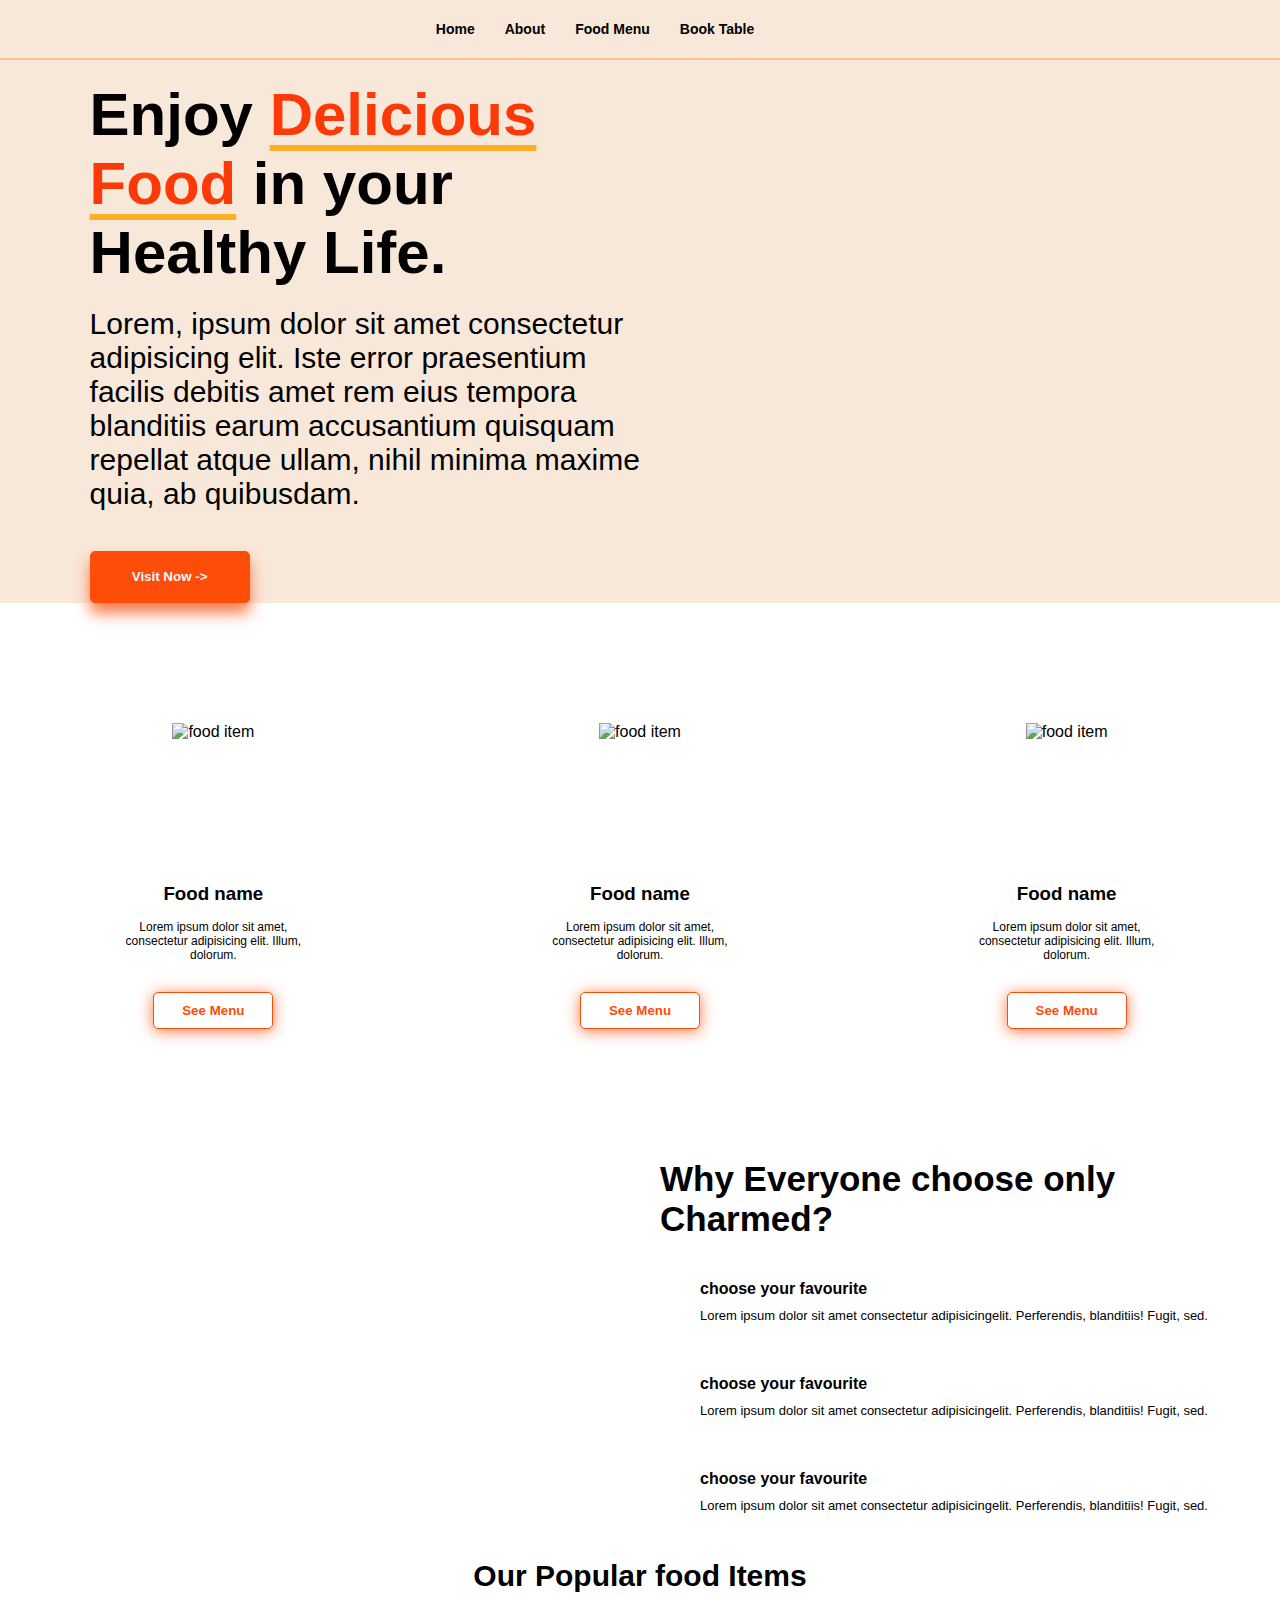
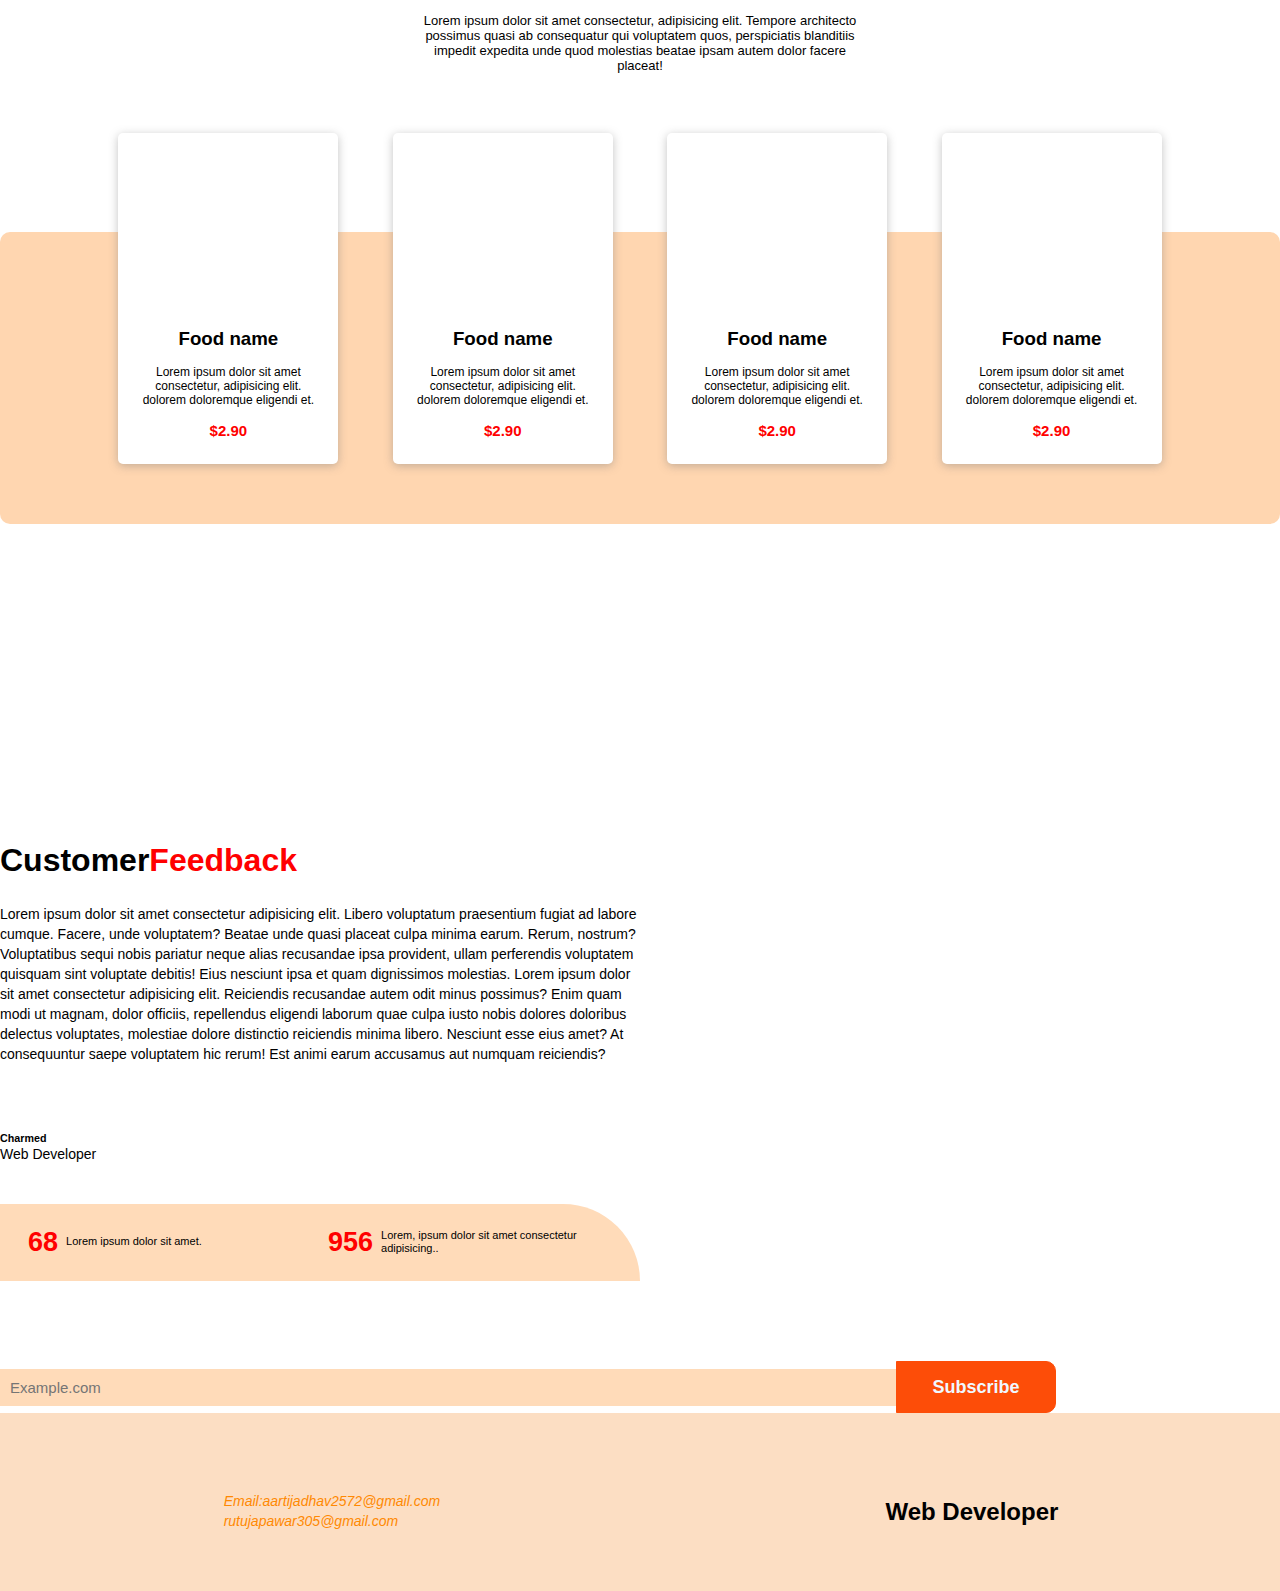
==== index.html @ eca52ebd "Add files via upload" ====
<!DOCTYPE html>
<html lang="en">
<head>
 <link rel="stylesheet" href="style.css">
 <link rel="shortcut icon" href="./images/logo1.png" type="image/x-icon">
 <link rel="stylesheet" href="https://cdnjs.cloudflare.com/ajax/libs/font-awesome/6.5.2/css/all.min.css" integrity="sha512-SnH5WK+bZxgPHs44uWIX+LLJAJ9/2PkPKZ5QiAj6Ta86w+fsb2TkcmfRyVX3pBnMFcV7oQPJkl9QevSCWr3W6A==" crossorigin="anonymous" referrerpolicy="no-referrer" />
 <meta charset="UTF-8">
 <meta name="viewport" content="width=device-width, initial-scale=1.0">
 <title>Food Website |Home</title>
</head>
<div>
 <header>
 <div class="header">
 <div class="headerbar">
 <div class="account">
 <ul>
 <a href="">
 <li>
 <i class="fa-solid fa-house-chimney"></i>
 </li>
 </a>
<a href="#">
 <li>
 <i class="fa-solid fa-magnifying-glasssearchicon" id="searchicon1"></i>
 </li>
 </a>
<div class="search1" id="searchinput1">
 <input type="search1">
 <i class="fa-solid fa-magnifying-glasssrchicon1"></i>
 </div>
<a href="">
 <li>
 <i class="fa-solid fa-user" id="user-mb"></i>
 </li>
 </a>
 </ul>
 </div>
 <div class="nav">
 <ul>
 <a href="">
 <li>Home</li>
 </a>
 <a href="">
 <li>About</li>
 </a>
 <a href="">
 <li>Food Menu</li>
 </a>
 <a href="">
 <li>Book Table</li>
 </a>
 </ul>
 </div>
 </div>
 <div class="logo">
 <img src="./images/logo.png" alt="">
 </div>
 <div class="bar">
 <i class="fa-solid fa-bars"></i>
 <i class="fa-solid fa-xmark" id="hdcross"></i>
 </div>
 <div class="nav">
 <ul>
 <a href="#">
 <li>Home</li>
 </a>
 <a href="#">
 <li>About</li>
 </a>
 <a href="#">
 <li>Food Menu</li>
 </a>
 <a href="#">
 <li>Book Table</li>
 </a>
 </ul>
 </div>
 <div class="account">
 <ul>
 <a href="#">
 <li>
 <i class="fa-solid fa-house-chimney"></i>
 </li>
 </a>
 <a href="#">
 <li>
 <i class="fa-solid fa-magnifying-glass searchicon" id="searchicon2"></i>
 </li>
 </a>
 <div class="search" id="searchinput2">
 <input type="search">
 <i class="fa-solid fa-magnifying-glass srchicon"></i>
 </div>
 <a href="#">
 <li>
 <i class="fa-solid fa-user" id="user-lap"></i>
 </li>
 </a>
 </ul>
 </div>
 </div>
 </header>
 <div class="Home">
 <div class="main_slide">
 <div>
 <h1>Enjoy <span>Delicious Food</span> in your Healthy Life.</h1>
 <p>Lorem, ipsum dolor sit amet consectetur adipisicing elit. Iste
error praesentium facilis debitis amet rem eius tempora blanditiis earum
accusantium quisquam repellat atque ullam, nihil minima maxime quia, ab
quibusdam.</p>
 <button class="red_btn">Visit Now -><i class="fa-solid fa-arrowright-long"></i></button>
 </div>
 <div>
 <img src="./images/foody2.png" alt="">
 </div>
 </div>
 </div>
 <div class="food-items">
 <div class="item">
 <div>
 <img src ="./images/itemm1.webp" alt="food item">
 </div>
 <h3>Food name</h3>
 <p>Lorem ipsum dolor sit amet, consectetur adipisicing elit. Illum, dolorum.</p>
 <button class="white_btn"> See Menu</button>
 </div>
 <div class="item">
 <div>
 <img src ="./images/item2.png" alt="food item">
 </div>
 <h3>Food name</h3>
 <p>Lorem ipsum dolor sit amet, consectetur adipisicing elit. Illum, dolorum.</p>
 <button class="white_btn"> See Menu</button>
 </div>
 <div class="item">
 <div>
 <img src ="./images/item3.png" alt="food item">
 </div>
 <h3>Food name</h3>
 <p>Lorem ipsum dolor sit amet, consectetur adipisicing elit. Illum, dolorum.</p>
 <button class="white_btn"> See Menu</button>
 </div>
 </div>
 <div class="main_slide2">
 <div class="foodimg">
 <img src="./images/plate1.png" alt="">
 </div>
 <div class="question">
 <div>
 <h2>Why Everyone choose only Charmed?</h2>
 </div>
 <div>
 <div class="q-ans">
 <div>
 <img src="./images/plate2.png" alt="">
 </div>
 <div>
 <h4>choose your favourite</h4>
 <p>Lorem ipsum dolor sit amet consectetur adipisicingelit. Perferendis, blanditiis! Fugit, sed.</p>
 </div>
 </div>
 <div class="q-ans">
 <div>
 <img src="./images/plate3.jpg" alt="">
 </div>
 <div>
 <h4>choose your favourite</h4>
 <p>Lorem ipsum dolor sit amet consectetur adipisicingelit. Perferendis, blanditiis! Fugit, sed.</p>
 </div>
 </div>
 <div class="q-ans">
 <div>
 <img src="./images/plate4.png" alt="">
 </div>
 <div>
 <h4>choose your favourite</h4>
 <p>Lorem ipsum dolor sit amet consectetur adipisicingelit. Perferendis, blanditiis! Fugit, sed.</p>
 </div>
 </div>
 </div>
</div>
 <div class="main_slide3">
    <div class="fav-head">
        <h3>Our Popular food Items</h3>
        <p>Lorem ipsum dolor sit amet consectetur, adipisicing elit. Tempore architecto possimus quasi ab consequatur qui voluptatem quos, perspiciatis blanditiis impedit expedita unde quod molestias beatae ipsam autem dolor facere placeat! </p>
    </div>
    <div class="fav-food">
        <div class="item">
            <div>
                <img src="./images/plate1.png" alt="">
            </div>
            <h3>Food name</h3>
            <p>Lorem ipsum dolor sit amet consectetur, adipisicing elit. dolorem doloremque eligendi et.</p>
            <p class="fav-price">$2.90</p>
        </div>
        <div class="item">
            <div>
                <img src="./images/plate2.png" alt="">
            </div>
            <h3>Food name</h3>
            <p>Lorem ipsum dolor sit amet consectetur, adipisicing elit. dolorem doloremque eligendi et.</p>
            <p class="fav-price">$2.90</p>
        </div>
        <div class="item">
            <div>
                <img src="./images/plate3.jpg" alt="">
            </div>
            <h3>Food name</h3>
            <p>Lorem ipsum dolor sit amet consectetur, adipisicing elit. dolorem doloremque eligendi et.</p>
            <p class="fav-price">$2.90</p>
        </div>
        <div class="item">
            <div>
                <img src="./images/plate4.png" alt="">
            </div>
            <h3>Food name</h3>
            <p>Lorem ipsum dolor sit amet consectetur, adipisicing elit. dolorem doloremque eligendi et.</p>
            <p class="fav-price">$2.90</p>
        </div>
    </div>
    <div class="dsgn"></div>
</div>

<div class="main_slide4">
    <div class="chef-feed">
        <div class="chef">
            <img src="./images/chef.png" alt="">
        </div>
        <h2>Customer<span style="color: red;">Feedback</span></h2>
        <p>Lorem ipsum dolor sit amet consectetur adipisicing elit. Libero voluptatum praesentium fugiat ad labore cumque. Facere, unde voluptatem? Beatae unde quasi placeat culpa minima earum. Rerum, nostrum? Voluptatibus sequi nobis pariatur neque alias recusandae ipsa provident, ullam perferendis voluptatem quisquam sint voluptate debitis! Eius nesciunt ipsa et quam dignissimos molestias. Lorem ipsum dolor sit amet consectetur adipisicing elit. Reiciendis recusandae autem odit minus possimus? Enim quam modi ut magnam, dolor officiis, repellendus eligendi laborum quae culpa iusto nobis dolores doloribus delectus voluptates, molestiae dolore distinctio reiciendis minima libero. Nesciunt esse eius amet? At consequuntur saepe voluptatem hic rerum! Est animi earum accusamus aut numquam reiciendis?</p>
        <div class="chef-detail"></div>
        <div>
            <img src="./images/logo1.png" alt="">
        </div>
        <div>
            <h6>Charmed</h6>
            <p>Web Developer</p>
        </div>
        <div class="chef-vic">
            <div>
                <i class="fa-solid fa-hand-peace"></i>
                <h4>68</h4>
                <p>Lorem ipsum dolor sit amet. </p>
            </div>
            <div>
                <i class="fa-solid fa-trophy"></i>
                <h4>956</h4>
                <p>Lorem, ipsum dolor sit amet consectetur adipisicing..</p>
            </div>
        </div>
    </div>
    
</div>

 </div>
 <div class="letter-input">
    <div>
        <input type="email" placeholder="Example.com">
    </div>
    <button class="red_btn">Subscribe</button>
    <h2></h2>
 </div>
</div>

<div class="footer">
    <div class="footer-1">
        <div class="logo">
            <img src="./images/logo.png" alt="">
        </div>
        <div>
            <address>
                <p>Email:aartijadhav2572@gmail.com</p>
                <p>rutujapawar305@gmail.com</p>
            </address>
        </div>
    </div>

<div class="footer-2">
    <img src="./images/logo1.png" alt="">
    <h2>Web Developer</h2>
</div>

</div>

 <script src="app.js"> </script>
</body>
</html>
---- style.css ----
*{
    margin: 0;
    padding: 0;
    box-sizing: border-box;
    list-style: none;
    text-decoration: none;
    color: black;
    font-family: Verdana, Geneva, Tahoma, sans-serif;
   }
   .headerbar{
    display: none;
   }
   .searchicon1{
    display: block;
   }
   .logo img{
    width: 150px;
   }
   .bar{
    display: none;
    font-size: 18px;
   }
   .header{
    display: flex;
    justify-content: space-between;
    align-items: center;
    height: 60px;
    padding: 0 7vw;
    background-color: rgb(248,232,217);
    border-bottom: 2px solid rgb(252,196,124);
    box-shadow: 0 2px rgb(253,124,124);
   }
   .header ul{
    display: flex;
    align-items: center;
   }
   .header ul li:hover{
    color: rgb(253,57,8);
   }
   .nav ul li{
    padding: 0 15px;
    font-size: 14px;
    font-weight: bold;
   }
   .account{
    flex:0.1
   }
   .account ul{
    display: flex;
    justify-content: end;
   }
   .account ul li{
    padding: 0 15px;
    font-size: 18px;
   }
   .bar i:hover{
    color:rgb(253,57,8)
   }
   .search{
    display: none;
    width: 200px;
    justify-content: center;
   }
   .search input{
    width: 100%;
    outline: none;
    border: none;
    padding: 5px;
   }
   .srchicon{
    background-color: rgb(255,210,210);
    display: block;
    padding: 4px 5px;
    cursor: pointer;
   }
   .Home{
    background-color: rgb(248, 232, 217);
    padding: 0 7vw;
   }

   .main_slide{
    display: flex;
    align-items: center;
    flex-wrap: wrap-reverse;
   }

   .main_slide div:nth-child(2){
    flex: 1;
    display: flex;
    justify-content: center;
    padding-top: 40px;
   }
   .main_slide div:nth-child(1){
    padding-top: 20px;
    flex: 1;
    font-size: 30px;
   }
   .main_slide div:nth-child(1) p{
    font-size: 30px;
    padding: 20px 0;
   }
   .main_slide div:nth-child(1) span{
    color: rgb(253,57,8);
    text-decoration: underline;
    text-underline-offset: 10px;
    text-decoration-color: rgb(253,176,34);
   }
   .red_btn{
    cursor: pointer;
    margin-top: 20px;
    width: 160px;
    font-weight: bold;
    color: aliceblue;
    line-height: 50px;
    background-color: rgb(253,77,8);
    border-radius: 5px;
    border: 1px solid rgb(253,77,8);
    box-shadow: 0 10px 15px rgb(250,120,69);
    transition: all 0.2s;
   }
   .red_btn i{
    color: white;
    transition: all 0.2s;
   }
   .red_btn:hover{
    background-color: white;
    box-shadow: 0 2px 15px rgb(250,120,69);
    border: 1px solid rgb(253,77,8);
    color:rgb(253,77,8);
   }
   .red_btn:hover i{
    color: rgb(253,77,8);
   }
   .food-items{
    margin: 70px 0;
    padding: 20px 0;
    background-color: white;
    border-radius: 30px;
    display: flex;
    justify-content: space-around;
    flex-wrap: wrap;
   }
   .item{
    width: 250px;
    padding: 30px;
    text-align: center;
   }
   .item div{
    height: 160px;
   }
   .item img{
    width: 160px;
    margin-bottom: 15px;
   }
   .item p{
    font-size: 12px;
    margin-top: 15px;
    margin-bottom: 10px;
   }
   .white_btn{
    cursor: pointer;
    margin-top: 20px;
    width: 160px;
    font-weight: bold;
    color: rgb(253,77,8);
    line-height: 50px;
    background-color: white;
    border-radius: 5px;
    border: 1px solid rgb(253,77,8);
    box-shadow: 0 2px 15px rgb(250,120,69);
    transition: all 0.2s;
   }
   .white_btn:hover{
    color: white;
    background-color: rgb(253,77,8);
    box-shadow: 0 10px 15px rgb(250,120,69);
   }
   .item .red_btn, .item .white_btn{
    width: 120px;
    line-height: 35px;
   }
   
   .main_slide2{
    margin: 80px 0;
    display: flex;
    flex-wrap: wrap;
    justify-content: space-between;
    align-items: center;
   }
   .foodimg{
    flex: 0.5;
   }
   .foodimg img{
    max-width: 500px;
    width: 45vw;
   }
   .question{
    flex:0.5;
    flex-direction: column;
    margin-left: 40px;
   }
   .question h2{
    font-size: 35px;
    margin-bottom: 15px;
   }
   .q-ans{
    display: flex;
    justify-content: flex-start;
    align-items: center;
    padding: 15px 0;
    cursor: pointer;
   }
   .q-ans img{
    width: 45px;
   }
   .q-ans div:first-child{
    padding: 10px;
    border-radius: 50%;
    height: 65px;
    text-align: center;
    background-color: white;
    margin-right: 20px;
   }
   .q-ans div:nth-child(2){
    display: flex;
    flex-direction: column;
   }
   .q-ans div:nth-child(2) p{
    margin-top: 10px;
    font-size: 13px;
   }

   .main_slide3{
    display:flex;
    flex-direction: column;
    align-items: center;
    width: 100%;
    position: relative;
    z-index: 1;
   }

   .main_slide3 .fav-head{
    text-align: center;
    width: 450px;
    margin-bottom: 30px;
   }

   .main_slide3 .fav-head h3{
    font-size: 30px;
    padding: 20px 0;
   }

   .main_slide3 .fav-head p{
    font-size: 13px;
    text-align: center;
   }
   
   .main_slide3 .fav-food{
    margin: 30px 0;
    display: flex;
    flex-wrap: wrap;
    justify-content: space-evenly;
    width: 90%;
   }

   .main_slide3 .fav-food .item{
    background-color: white;
    border-radius: 5px;
    margin-bottom: 30px;
    box-shadow: 0 2px 10px rgba(119,119,119,0.438);
    width: 220px;
    padding: 15px;
    padding-top: 20px;
    text-align: center;
    cursor: pointer;
   }

   .main_slide3 .fav-food .item div{
    height: 160px;
    margin-bottom: 15px;
   }

   .main_slide3 .fav-food .item img{
    width: 160px;
    margin-bottom: 15px;
   }

   .main_slide3 .fav-price{
    color: red;
    font-weight: bold;
    font-size: 15px;
   }

   .main_slide3 .dsgn{
    background-color: rgb(255,214,176);
    height: 50%;
    width: 100%;
    position: absolute;
    z-index: -1;
    bottom: 0;
    border-radius: 10px;
   }

.main_slide4{
    margin-top: 270px;
    display: flex;
    flex-wrap: wrap-reverse;
}

.main_slide4 .chef-feed{
    flex: 0.5;
    margin-top: 30px;
}

.main_slide4 .chef{
    flex: 0.5;
    text-align: right;
}

.main_slide4 .chef img{
    margin-top: -250px;
    width: 50vw;
    max-width: 490px;
}

.main_slide4 .chef-feed h2{
    font-size: 32px;
    margin-bottom: 25px;
}

.main_slide4 .chef-feed p{
    font-size: 
    14px;
    line-height: 20px;
    margin-bottom: 10px;
}

.main_slide4 .chef-detail{
    margin-top: 20px;
    display: flex;
    margin: 25px 0;
    align-items: center;
}

.main_slide4 .chef-detail img{
    width: 50px;
    border-radius: 50%;
    margin-right: 15px;
    border: 4px solid white;
}

.main_slide4 .chef-detail h6{
    font-size: 14px;
}

.main_slide4 .chef-detail p{
    font-size: 11px;
    color: red;
}

.main_slide4 .chef-vic{
    display: flex;
    align-items: center;
    padding: 25px 20px;
    background-color: rgb(255,219,185);
    border-radius: 0 100px 0 0;
    margin-top: 40px;
    width: 100%;
}

.main_slide4 .chef-vic div{
    display: flex;
    align-items: center;
    margin-right: 20px;
    flex: 0.5;
    height: 27px;
    overflow: hidden;
}

.main_slide4 .chef-vic div i,
.main_slide4 .chef-vic div h4{
    font-size: 27px;
    margin-right: 8px;
}

.main_slide4 .chef-vic div h4{
    color: red;
}

.main_slide4 .chef-vic div p{
    font-size: 11px;
    padding-top: 8px;
    line-height: 13px;
}

.letter{
    display: flex;
    flex-wrap: wrap;
    justify-content: space-between;
    align-items: center;
    padding: 100px 0;
}

.letter-head{
    flex:0.5;
}

.letter-head h2{
    font-size: 30px;
}

.letter-head span{
    color: red;
}

.letter-input{
    width: 100%;
    margin-top: 20px;
    display: flex;
    flex: 0.5;
}

.letter-input div{
    width: 70%;
    display: flex;
    align-items: center;
    background-color: fgb(255,219,185);
}
.letter-input input{
    font-size: 15px;
    padding: 10px;
    outline: none;
    width: 100%;
    border: none;
    background-color: rgb(255,219,185);
}

.letter-input .red_btn{
    margin: 0;
    font-size: 18px;
    box-shadow: none;
    border-radius: 0 10px 10px 0;
}

.footer{
    padding: 60px 0;
    border-top: 2px solidrgb(252,184,107);
    background-color: rgb(252,222,195);
    display: flex;
    flex-wrap: wrap;
    justify-content: space-around;
    align-items: center;
}

.footer-1 .logo img{
    width: 200px;
}

.footer-1 p{
    cursor: pointer;
    font-size: 14px;
    padding: 2px;
    color: rgb(255,137,2);
}

.footer-2{
    text-align: center;
    cursor: pointer;
}

.footer-2 h2{
    font-family: 'Franklin Gothic Medium', 'Arial Narrow', Arial, sans-serif;
}

.footer-2 img{
    width: 50px;
    margin-bottom: 15px;
}

   @media only screen and (max-width: 768px){
    .header .nav,
    .header .account{
    display: none;
    }
    .search{
    width: 60vw;
    }
    .bar{
    display: block;
    cursor: pointer;
    }
    .headerbar{
    overflow: hidden;
    display: flex;
    flex-direction: column;
    position: fixed;
    top: 0;
    width: 100%;
    bottom: 0;
    right:100%;
    transition: all 0.5s;
    background-color: rgb(252,231,216);
    }
    .headerbar .account,
    .headerbar .nav{
    display: block;
    font-size: 18px;
    }
    .bar .fa-xmark{
    display: none;
    top: 20px;
    right: 5w;
    position: absolute;
    font-size: 25px;
    }
    .headerbar .nav ul{
    flex-direction: column;
    margin-top: 10px;
    text-align: center;
    }
    .headerbar .nav li{
    width: 96vw;
    margin: 10px 0;
    padding: 15px 30px;
    box-shadow: 0 2px 15px rgb(252,193,169);
    font-size: 15px;
    margin-top: 5px;
    }
    .headerbar .account{
    line-height: 40px;
    margin-top: 60px;
    background-color: rgb(252,210,182);
    padding: 15px;
    }
    .headerbar .account ul{
    justify-content: space-between;
    }
    .foodimg{
    flex: 1;
    text-align: center;
    margin-bottom: 20px;
    }
    .foodimg img{
    width: 70vw;
    }
    .question{
    flex: 1;
    margin-top: 30px;
    }
    .question h2{
    font-size: 25px;
    }
    .q-ans dic:nth-child(2) p{
    font-size: 11px;
    }

    .main_slide3{
        margin-top: 100px;
       }
    
       .main_slide3 .dsgn{
        height: 60%;
       }
    
       .main_slide3 .fav-head{
        width: 80%;
        margin-bottom: 20px;
       }

       .main_slide4{
        margin-top: 150px;
       }

       .main_slide4 .chef-feed{
        flex: 1;
       }

       .main_slide4 .chef{
        flex: 1;
        text-align: center;
        margin-bottom: 40px;
       }

       .main_slide4 .chef img{
        width: 80vw;
       }

       .letter-head h2{
        font-size: 20px;
       }

       .letter-input input{
        font-size: 12px;
        padding: 15px;
        width: 50vw;
       }

       .letter-input .red_btn{
        line-height: 40px;
        width: 120px;
        font-size: 11px;
       }

       .footer .footer-1 div{
        margin: 0;
       }

       .footer div{
        margin-bottom: 40px;
       }
}
   

   @media only screen and (max-width: 550px){
   
    .main_slide div:nth-child(1){
    font-size: 18px;
    }
    .main_slide div:nth-child(1) p{
    padding-top: 5px;
    margin: 10px 0;
    font-size: 11px;
    }
    .red_btn{
    margin-top: 10px;
    width: 120px;
    line-height: 30px;
    font-size: 12px;
    padding: 0 10px;
    }
    .main_slide div:nth-child(1) span{
    text-underline-offset: 5px;
    }
    .main_slide div:nth-child(2) img{
    width: 70vw;
    }

    .food-items{
        padding: 10px 0;
    }

    .item{
        width: 60%;
        padding: 30px 5px;
    }

    .item h3{
        font-size: 20px;
        margin-bottom: 5px;
    }

    .main_slide3 .fav-head{
        width: 100%;
    }

    .main_slide3 .fav-head h3{
        font-size: 25px;
    }

    .main_slide3 .fav-head p{
        font-size: 11px;
    }

    .main_slide3 .dsgn{
        display: none;
    }

    .main_slide4 .chef-vic div p{
        display: none;
    }
    .letter{
        justify-content: center;
    }

    .letter-head{
        flex: 1;
        text-align: center;
    }

    .footer div:last-child{
        margin-bottom: 0;
    }

    .footer{
        padding-bottom: 25px;
    }

    .footer-2 h2{
        font-size: 20px;
    }

   }
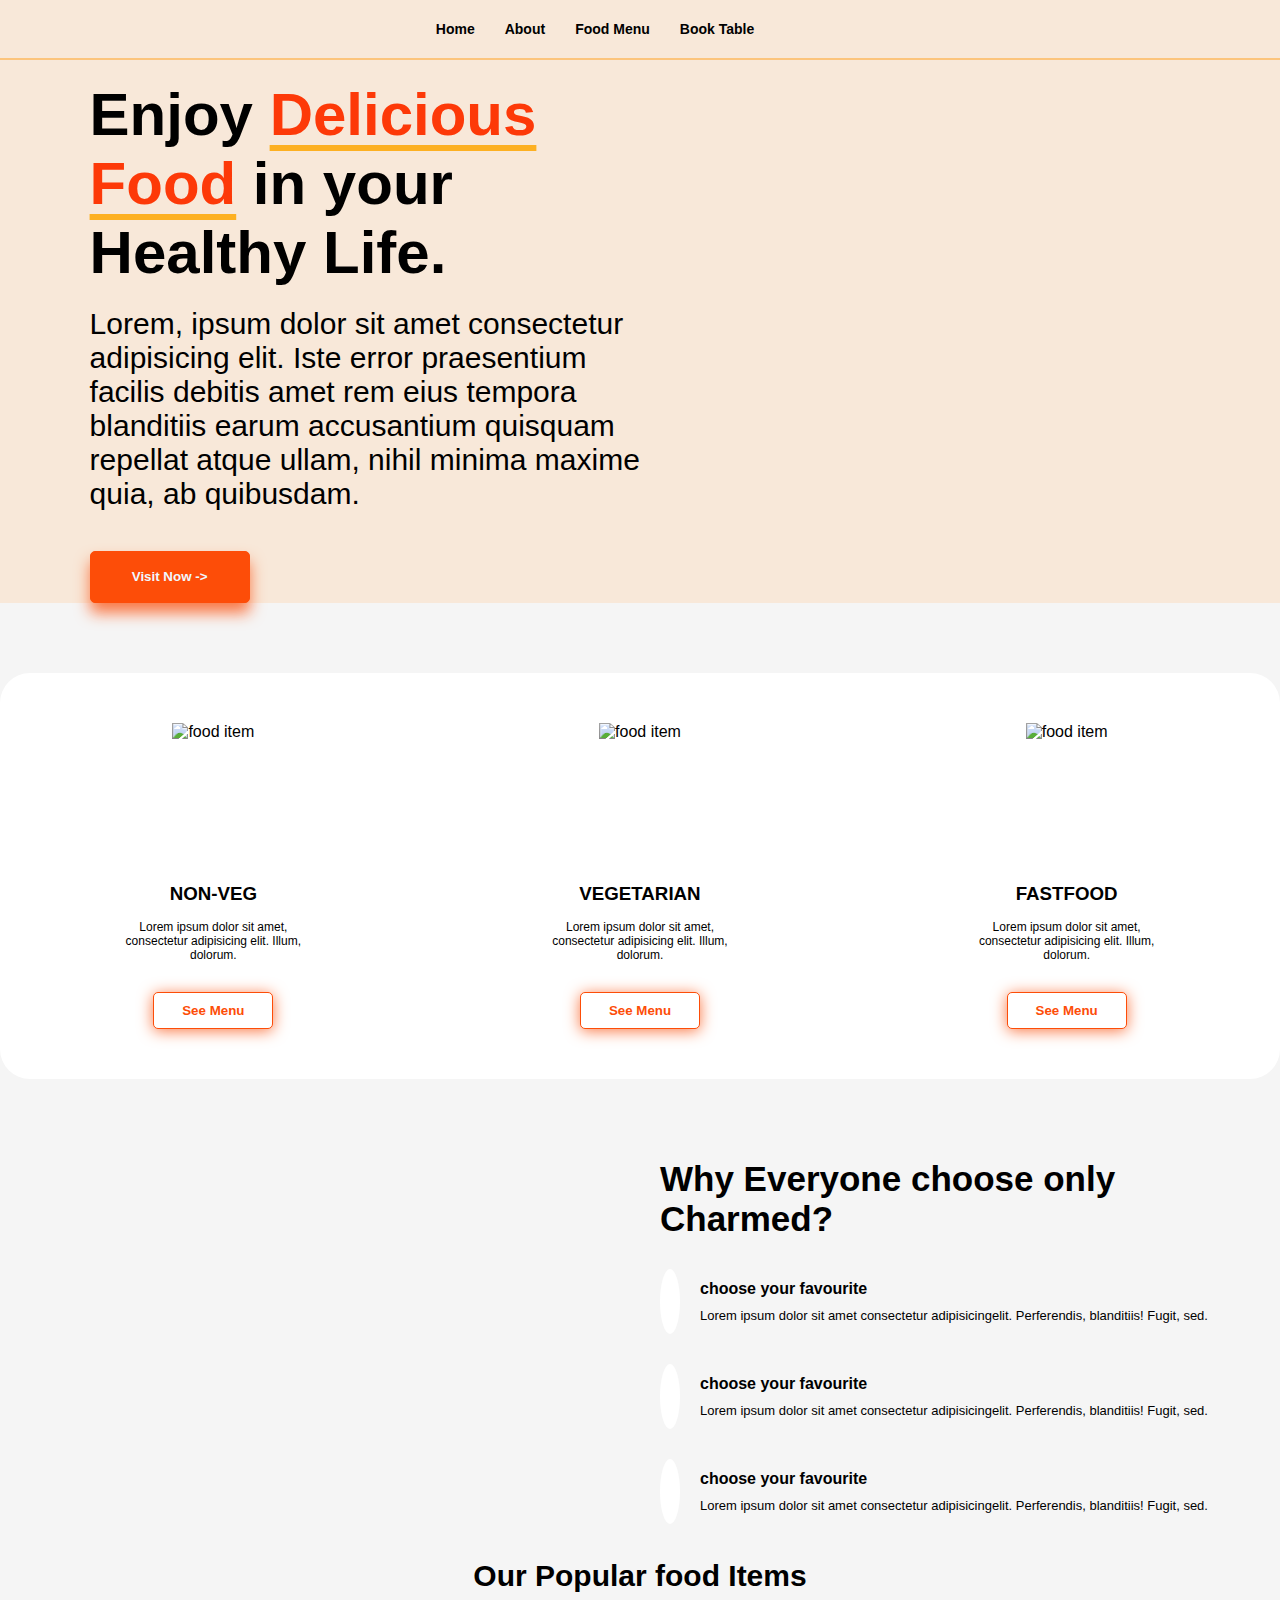
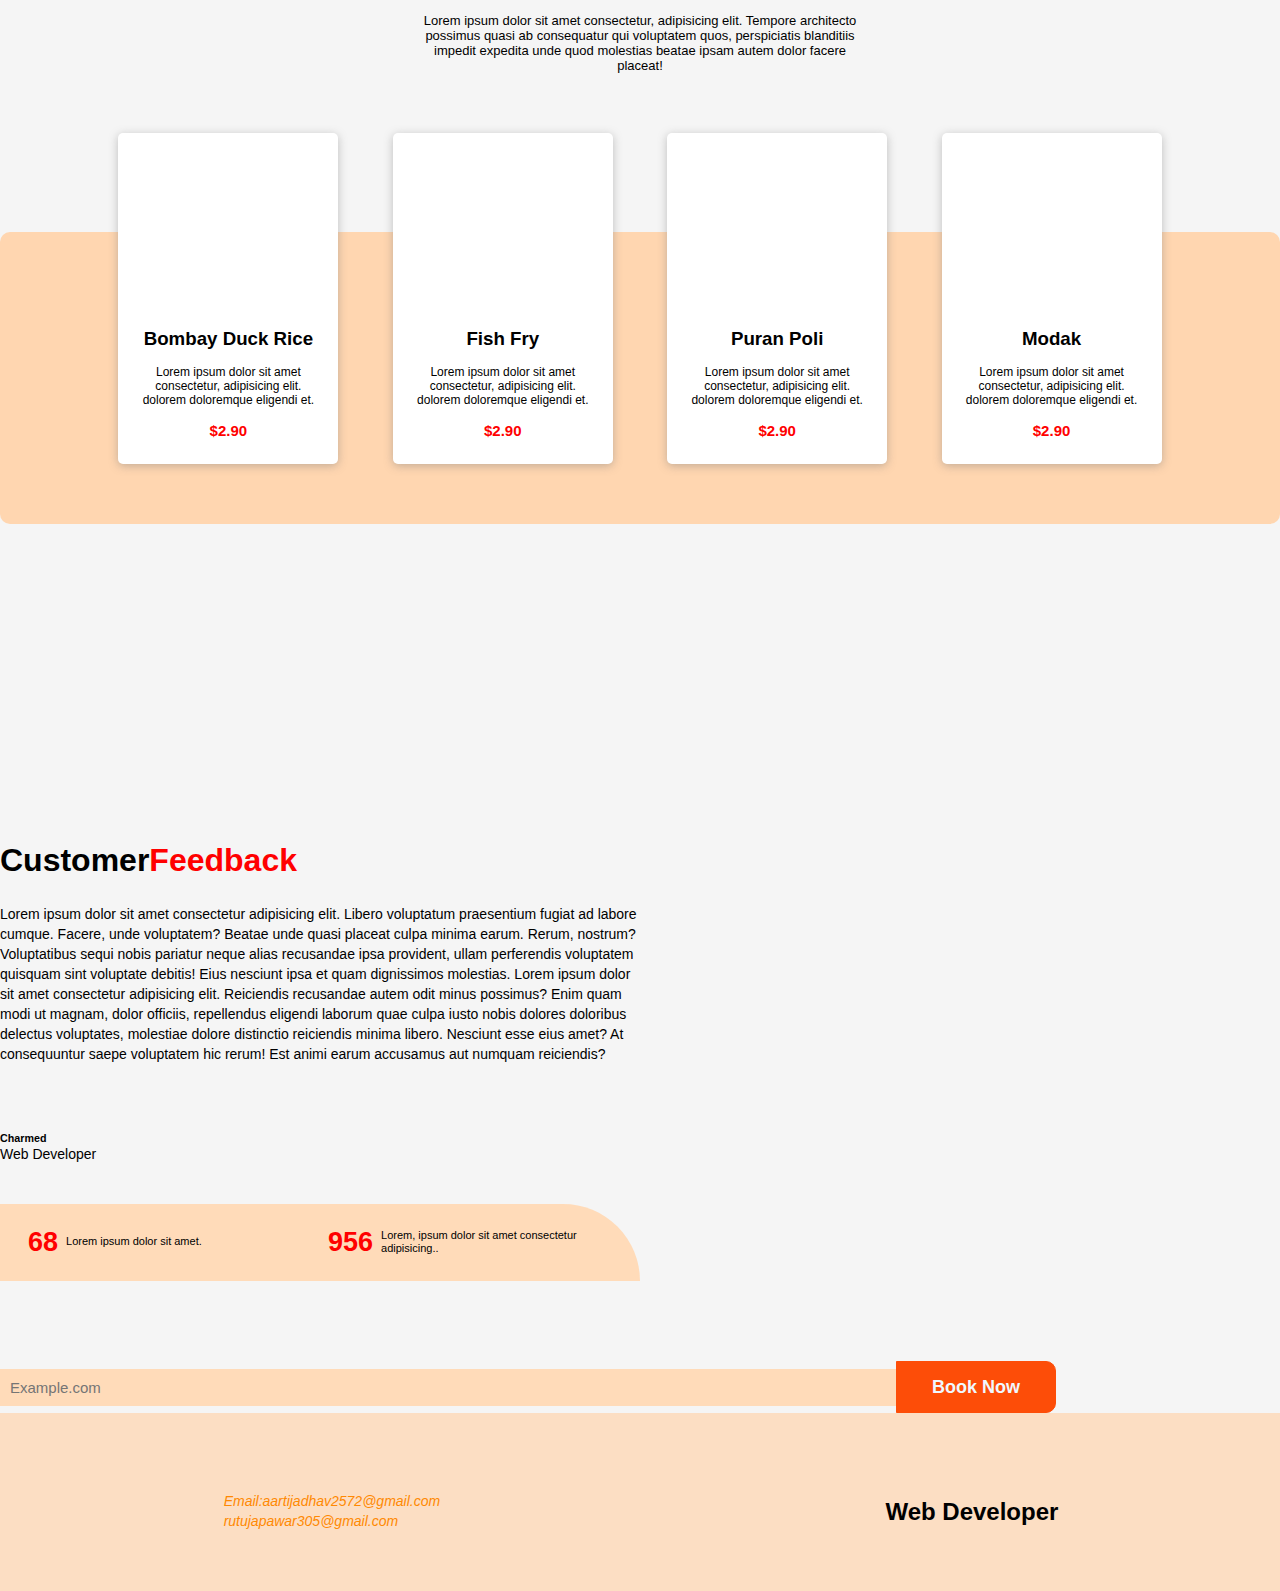
==== commit 5473321a: "Add files via upload" ====
--- a/index.html
+++ b/index.html
@@ -7,6 +7,7 @@
  <meta charset="UTF-8">
  <meta name="viewport" content="width=device-width, initial-scale=1.0">
  <title>Food Website |Home</title>
+
 </head>
 <div>
  <header>
@@ -37,16 +38,16 @@
  </div>
  <div class="nav">
  <ul>
- <a href="">
+ <a href="Home.html">
  <li>Home</li>
  </a>
- <a href="">
+ <a href="About.html">
  <li>About</li>
  </a>
- <a href="">
+ <a href="FoodMenu.html">
  <li>Food Menu</li>
  </a>
- <a href="">
+ <a href="BookTable.html">
  <li>Book Table</li>
  </a>
  </ul>
@@ -61,16 +62,16 @@
  </div>
  <div class="nav">
  <ul>
- <a href="#">
+ <a href="Home.html">
  <li>Home</li>
  </a>
- <a href="#">
+ <a href="About.html">
  <li>About</li>
  </a>
- <a href="#">
+ <a href="FoodMenu.html">
  <li>Food Menu</li>
  </a>
- <a href="#">
+ <a href="BookTable.html">
  <li>Book Table</li>
  </a>
  </ul>
@@ -105,10 +106,15 @@
  <div>
  <h1>Enjoy <span>Delicious Food</span> in your Healthy Life.</h1>
  <p>Lorem, ipsum dolor sit amet consectetur adipisicing elit. Iste
-error praesentium facilis debitis amet rem eius tempora blanditiis earum
-accusantium quisquam repellat atque ullam, nihil minima maxime quia, ab
-quibusdam.</p>
- <button class="red_btn">Visit Now -><i class="fa-solid fa-arrowright-long"></i></button>
+    error praesentium facilis debitis amet rem eius tempora blanditiis earum
+    accusantium quisquam repellat atque ullam, nihil minima maxime quia, ab
+    quibusdam.</p>
+    <button class="red_btn" onclick="openNewPage3()">Visit Now -><i class="fa-solid fa-arrowright-long"></i></button>
+    <script>
+       function openNewPage3(){
+           window.location.href='login.html';
+       }
+   </script>
  </div>
  <div>
  <img src="./images/foody2.png" alt="">
@@ -120,25 +126,40 @@
  <div>
  <img src ="./images/itemm1.webp" alt="food item">
  </div>
- <h3>Food name</h3>
+ <h3>NON-VEG</h3>
  <p>Lorem ipsum dolor sit amet, consectetur adipisicing elit. Illum, dolorum.</p>
- <button class="white_btn"> See Menu</button>
+ <button class="white_btn" onclick="openNewPage()"> See Menu</button>
+ <script>
+    function openNewPage(){
+        window.location.href='Nonveg.html';
+    }
+ </script>
  </div>
  <div class="item">
  <div>
  <img src ="./images/item2.png" alt="food item">
  </div>
- <h3>Food name</h3>
+ <h3>VEGETARIAN</h3>
  <p>Lorem ipsum dolor sit amet, consectetur adipisicing elit. Illum, dolorum.</p>
- <button class="white_btn"> See Menu</button>
+ <button class="white_btn" onclick="openNewPage1()"> See Menu</button>
+ <script>
+    function openNewPage1(){
+        window.location.href='veg.html';
+    }
+ </script>
  </div>
  <div class="item">
  <div>
  <img src ="./images/item3.png" alt="food item">
  </div>
- <h3>Food name</h3>
+ <h3>FASTFOOD</h3>
  <p>Lorem ipsum dolor sit amet, consectetur adipisicing elit. Illum, dolorum.</p>
- <button class="white_btn"> See Menu</button>
+ <button class="white_btn" onclick="openNewPage2()"> See Menu</button>
+ <script>
+    function openNewPage2(){
+        window.location.href='fastfood.html';
+    }
+ </script>
  </div>
  </div>
  <div class="main_slide2">
@@ -189,31 +210,31 @@
             <div>
                 <img src="./images/plate1.png" alt="">
             </div>
-            <h3>Food name</h3>
+            <h3>Bombay Duck Rice</h3>
             <p>Lorem ipsum dolor sit amet consectetur, adipisicing elit. dolorem doloremque eligendi et.</p>
             <p class="fav-price">$2.90</p>
         </div>
         <div class="item">
             <div>
-                <img src="./images/plate2.png" alt="">
-            </div>
-            <h3>Food name</h3>
+                <img src="./images/fish.jpg" alt="">
+            </div>
+            <h3>Fish Fry</h3>
             <p>Lorem ipsum dolor sit amet consectetur, adipisicing elit. dolorem doloremque eligendi et.</p>
             <p class="fav-price">$2.90</p>
         </div>
         <div class="item">
             <div>
-                <img src="./images/plate3.jpg" alt="">
-            </div>
-            <h3>Food name</h3>
+                <img src="./images/Puran Poli.jpg" alt="">
+            </div>
+            <h3>Puran Poli</h3>
             <p>Lorem ipsum dolor sit amet consectetur, adipisicing elit. dolorem doloremque eligendi et.</p>
             <p class="fav-price">$2.90</p>
         </div>
         <div class="item">
             <div>
-                <img src="./images/plate4.png" alt="">
-            </div>
-            <h3>Food name</h3>
+                <img src="./images/Modak.jpg" alt="">
+            </div>
+            <h3>Modak</h3>
             <p>Lorem ipsum dolor sit amet consectetur, adipisicing elit. dolorem doloremque eligendi et.</p>
             <p class="fav-price">$2.90</p>
         </div>
@@ -249,7 +270,6 @@
             </div>
         </div>
     </div>
-    
 </div>
 
  </div>
@@ -257,7 +277,12 @@
     <div>
         <input type="email" placeholder="Example.com">
     </div>
-    <button class="red_btn">Subscribe</button>
+    <button class="red_btn" onclick="openNewPage6()">Book Now</button>
+ <script>
+    function openNewPage6(){
+        window.location.href='table.html';
+    }
+ </script>
     <h2></h2>
  </div>
 </div>
--- a/style.css
+++ b/style.css
@@ -689,4 +689,14 @@
         font-size: 20px;
     }
 
-   }+   }
+
+   body {
+    font-family: Arial, sans-serif;
+    margin: 0;
+    padding: 0;
+    background-color: #f5f5f5;
+}
+
+
+
